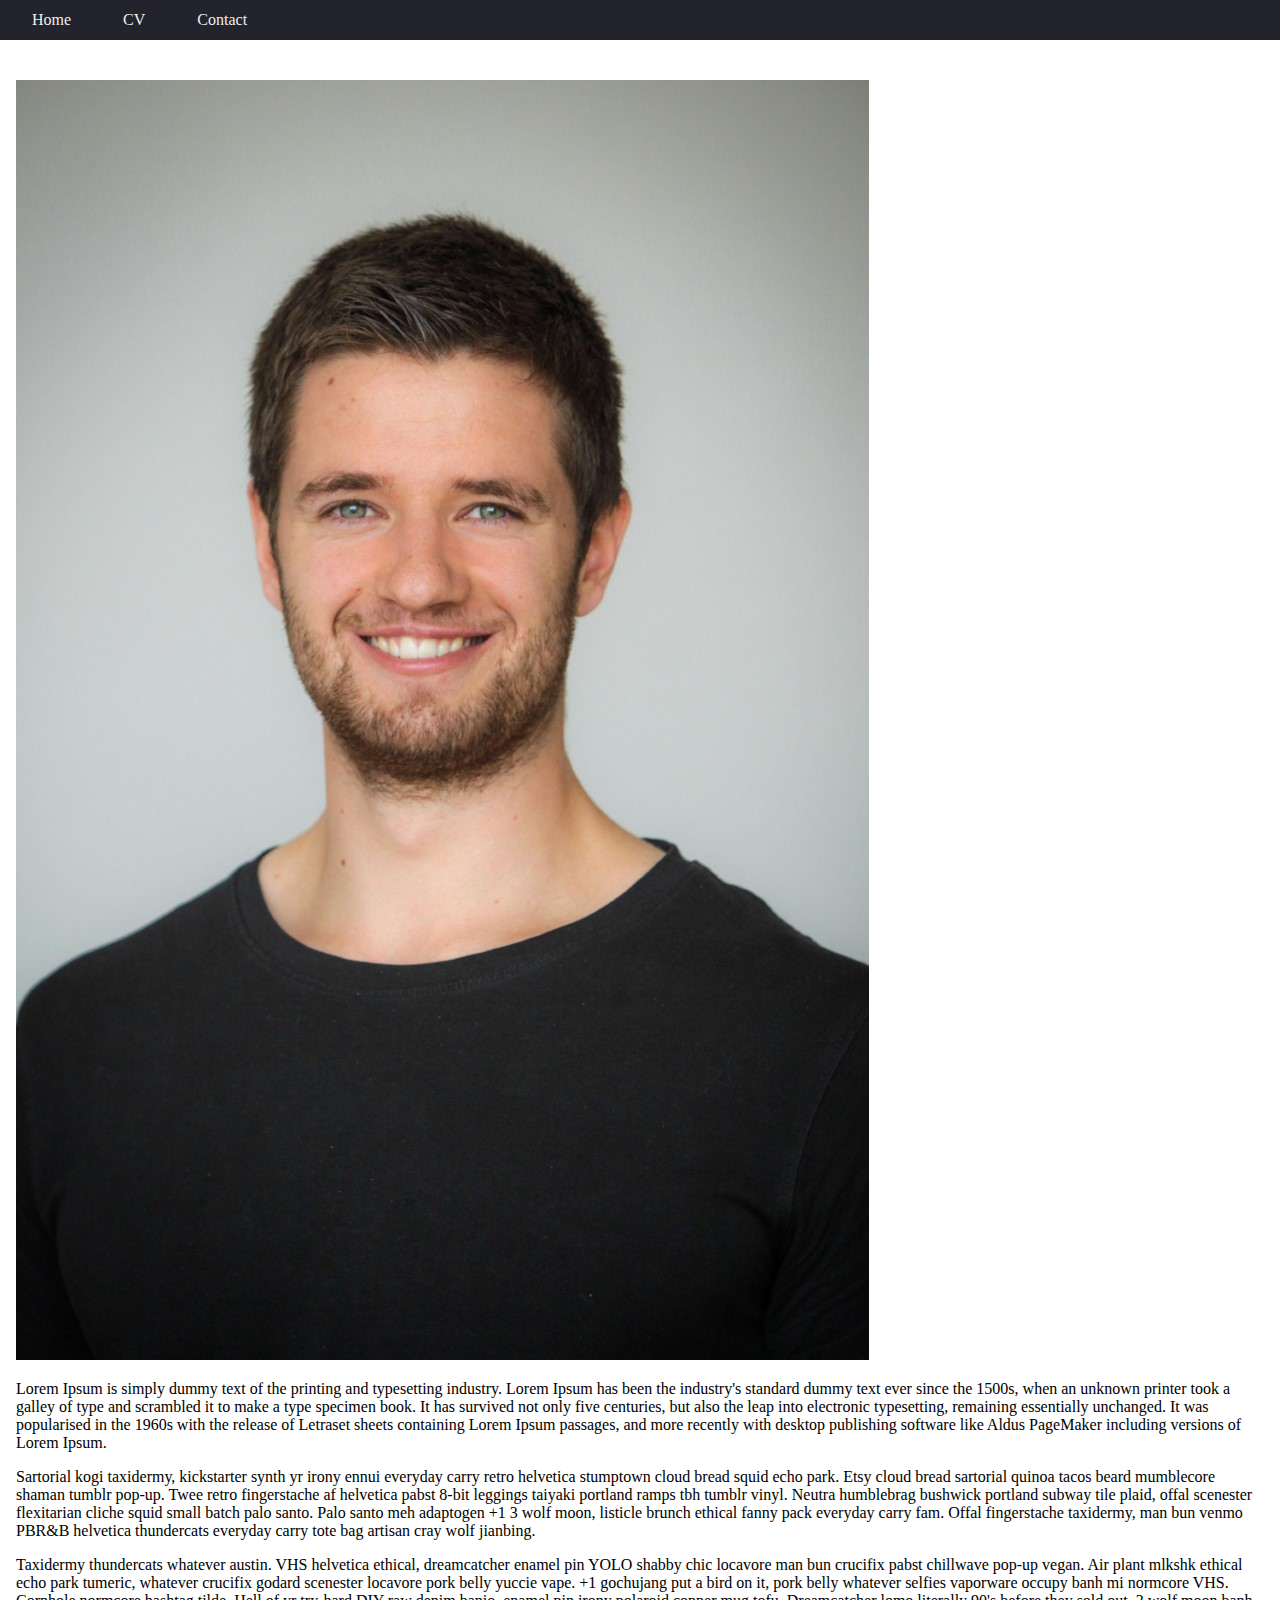
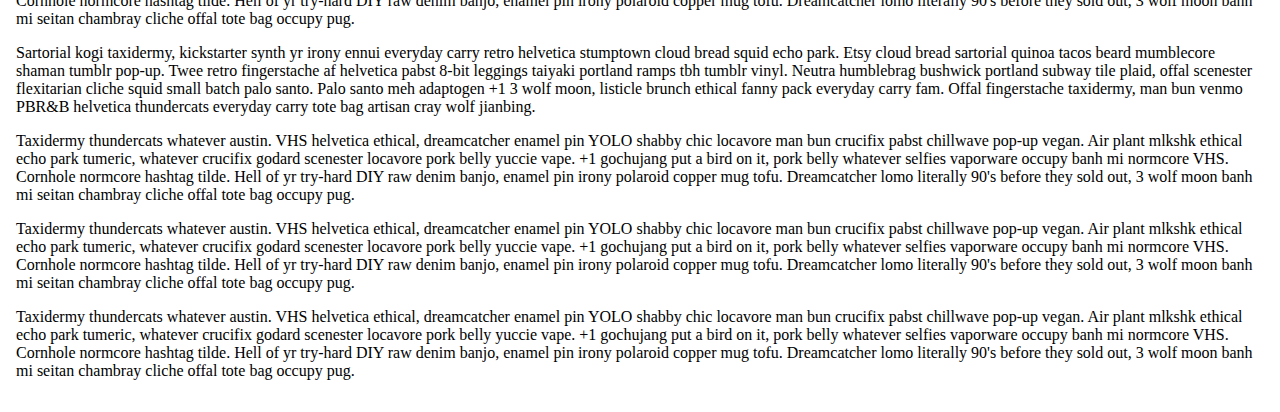
==== index.html @ a4dc1083 "picture" ====
<!DOCTYPE html>

<html>

    <head>
        <title> Matias Wallenius</title>

        <meta name="viewport" content="width=device-width, initial-scale=1.0" />
        <script src="https://cdnjs.cloudflare.com/ajax/libs/jquery/3.4.1/jquery.js"></script>

        <link href="css/styling.css" rel="stylesheet">
        <link href="css/navbar.css" rel="stylesheet">


        <script src="javascript/JavaScript.js"></script>


    </head>

    <body>
      

        <div id="nav-placeholder"></div>
       <main>
           <header>
            <img src="Figures/billede_3.jpg" alt="CV Picture">

           </header>
            <p>Lorem Ipsum is simply dummy text of the printing and typesetting industry. Lorem Ipsum has been the industry's standard dummy text ever since the 1500s, when an unknown printer took a galley of type and scrambled it to make a type specimen book. It has survived not only five centuries, but also the leap into electronic typesetting, remaining essentially unchanged. It was popularised in the 1960s with the release of Letraset sheets containing Lorem Ipsum passages, and more recently with desktop publishing software like Aldus PageMaker including versions of Lorem Ipsum.</p>
            <p>
                Sartorial kogi taxidermy, kickstarter synth yr irony ennui everyday carry
                retro helvetica stumptown cloud bread squid echo park. Etsy cloud bread
                sartorial quinoa tacos beard mumblecore shaman tumblr pop-up. Twee retro
                fingerstache af helvetica pabst 8-bit leggings taiyaki portland ramps tbh
                tumblr vinyl. Neutra humblebrag bushwick portland subway tile plaid, offal
                scenester flexitarian cliche squid small batch palo santo. Palo santo meh
                adaptogen +1 3 wolf moon, listicle brunch ethical fanny pack everyday
                carry fam. Offal fingerstache taxidermy, man bun venmo PBR&amp;B helvetica
                thundercats everyday carry tote bag artisan cray wolf jianbing.
              </p>
              <p>
                Taxidermy thundercats whatever austin. VHS helvetica ethical, dreamcatcher
                enamel pin YOLO shabby chic locavore man bun crucifix pabst chillwave
                pop-up vegan. Air plant mlkshk ethical echo park tumeric, whatever
                crucifix godard scenester locavore pork belly yuccie vape. +1 gochujang
                put a bird on it, pork belly whatever selfies vaporware occupy banh mi
                normcore VHS. Cornhole normcore hashtag tilde. Hell of yr try-hard DIY raw
                denim banjo, enamel pin irony polaroid copper mug tofu. Dreamcatcher lomo
                literally 90's before they sold out, 3 wolf moon banh mi seitan chambray
                cliche offal tote bag occupy pug.
                <p>
                    Sartorial kogi taxidermy, kickstarter synth yr irony ennui everyday carry
                    retro helvetica stumptown cloud bread squid echo park. Etsy cloud bread
                    sartorial quinoa tacos beard mumblecore shaman tumblr pop-up. Twee retro
                    fingerstache af helvetica pabst 8-bit leggings taiyaki portland ramps tbh
                    tumblr vinyl. Neutra humblebrag bushwick portland subway tile plaid, offal
                    scenester flexitarian cliche squid small batch palo santo. Palo santo meh
                    adaptogen +1 3 wolf moon, listicle brunch ethical fanny pack everyday
                    carry fam. Offal fingerstache taxidermy, man bun venmo PBR&amp;B helvetica
                    thundercats everyday carry tote bag artisan cray wolf jianbing.
                  </p>
                  <p>
                    Taxidermy thundercats whatever austin. VHS helvetica ethical, dreamcatcher
                    enamel pin YOLO shabby chic locavore man bun crucifix pabst chillwave
                    pop-up vegan. Air plant mlkshk ethical echo park tumeric, whatever
                    crucifix godard scenester locavore pork belly yuccie vape. +1 gochujang
                    put a bird on it, pork belly whatever selfies vaporware occupy banh mi
                    normcore VHS. Cornhole normcore hashtag tilde. Hell of yr try-hard DIY raw
                    denim banjo, enamel pin irony polaroid copper mug tofu. Dreamcatcher lomo
                    literally 90's before they sold out, 3 wolf moon banh mi seitan chambray
                    cliche offal tote bag occupy pug.
              </p>
              <p>
                Taxidermy thundercats whatever austin. VHS helvetica ethical, dreamcatcher
                enamel pin YOLO shabby chic locavore man bun crucifix pabst chillwave
                pop-up vegan. Air plant mlkshk ethical echo park tumeric, whatever
                crucifix godard scenester locavore pork belly yuccie vape. +1 gochujang
                put a bird on it, pork belly whatever selfies vaporware occupy banh mi
                normcore VHS. Cornhole normcore hashtag tilde. Hell of yr try-hard DIY raw
                denim banjo, enamel pin irony polaroid copper mug tofu. Dreamcatcher lomo
                literally 90's before they sold out, 3 wolf moon banh mi seitan chambray
                cliche offal tote bag occupy pug.
          </p>
          <p>
            Taxidermy thundercats whatever austin. VHS helvetica ethical, dreamcatcher
            enamel pin YOLO shabby chic locavore man bun crucifix pabst chillwave
            pop-up vegan. Air plant mlkshk ethical echo park tumeric, whatever
            crucifix godard scenester locavore pork belly yuccie vape. +1 gochujang
            put a bird on it, pork belly whatever selfies vaporware occupy banh mi
            normcore VHS. Cornhole normcore hashtag tilde. Hell of yr try-hard DIY raw
            denim banjo, enamel pin irony polaroid copper mug tofu. Dreamcatcher lomo
            literally 90's before they sold out, 3 wolf moon banh mi seitan chambray
            cliche offal tote bag occupy pug.
      </p>
        </main>
       
    </body>

</html>
---- css/styling.css ----
:root {
    font-size: 16px;
    font-family: 'Open Sans';
    --text-primary: #b6b6b6;
    --text-secondary: #ececec;
    --bg-primary: #23232e;
    --bg-secondary: #121218;
    
    
    }
    
    body {
        color: black;
        background-color: white;
        margin: 0;
        padding: 0;
    }
    
    main {
        margin-top: 4rem;
        padding: 1rem;
    }
---- css/navbar.css ----
.navbar {
    margin: 0;
    top: 0;
    height: 2.5rem;
    width: 100vw;
    position: fixed;
    background-color: var(--bg-primary);
}

.navbar-nav {
    list-style: none;
    padding: 0;
    padding-left: 1rem;
    margin: 0;
    display: flex;
    flex-direction: row;
    align-items: center;
    height: 100%;
}

.navbar-nav li {
    margin-right: 20px;
}

.nav-item a {
    color: #eee;
    text-decoration: none;
    display: block;
    padding: 1em;
    transition: 400ms;
}

.nav-item a:hover {
    color: #333;
    background-color: #fff;
    transition: 400ms;
}
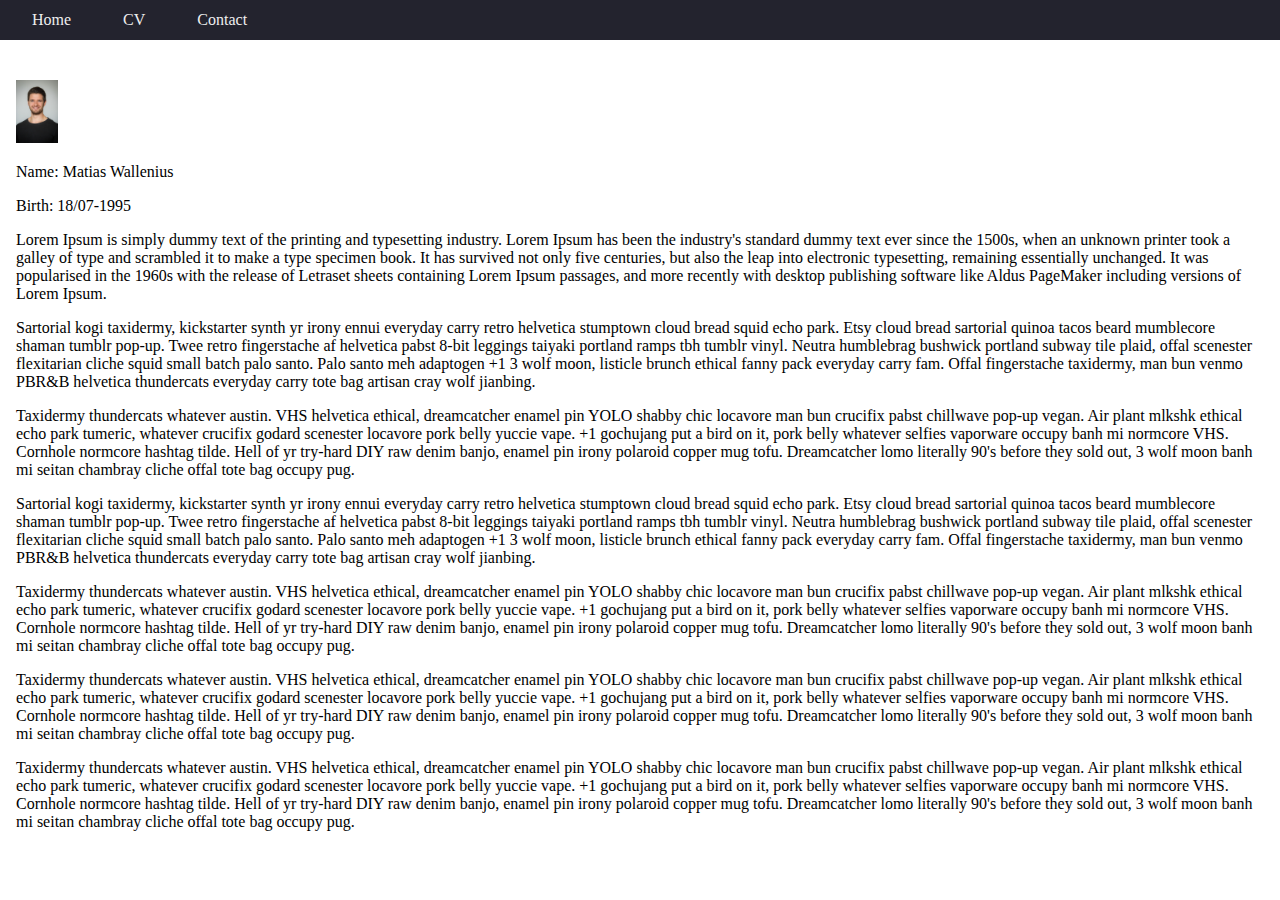
==== commit 48476300: "split index page" ====
--- a/index.html
+++ b/index.html
@@ -23,8 +23,21 @@
         <div id="nav-placeholder"></div>
        <main>
            <header>
-            <img src="Figures/billede_3.jpg" alt="CV Picture">
+               
+            <div class="split-left">
+                <div class="centered">
+                    <img src="Figures/billede_3.jpg" alt="CV Picture" width="42">
 
+                </div>
+            </div>
+
+            <div class="split-right">
+                <div class="centered">
+                   <p>Name: Matias Wallenius</p>
+                   <p>Birth: 18/07-1995</p>
+                </div>
+            </div>
+           
            </header>
             <p>Lorem Ipsum is simply dummy text of the printing and typesetting industry. Lorem Ipsum has been the industry's standard dummy text ever since the 1500s, when an unknown printer took a galley of type and scrambled it to make a type specimen book. It has survived not only five centuries, but also the leap into electronic typesetting, remaining essentially unchanged. It was popularised in the 1960s with the release of Letraset sheets containing Lorem Ipsum passages, and more recently with desktop publishing software like Aldus PageMaker including versions of Lorem Ipsum.</p>
             <p>
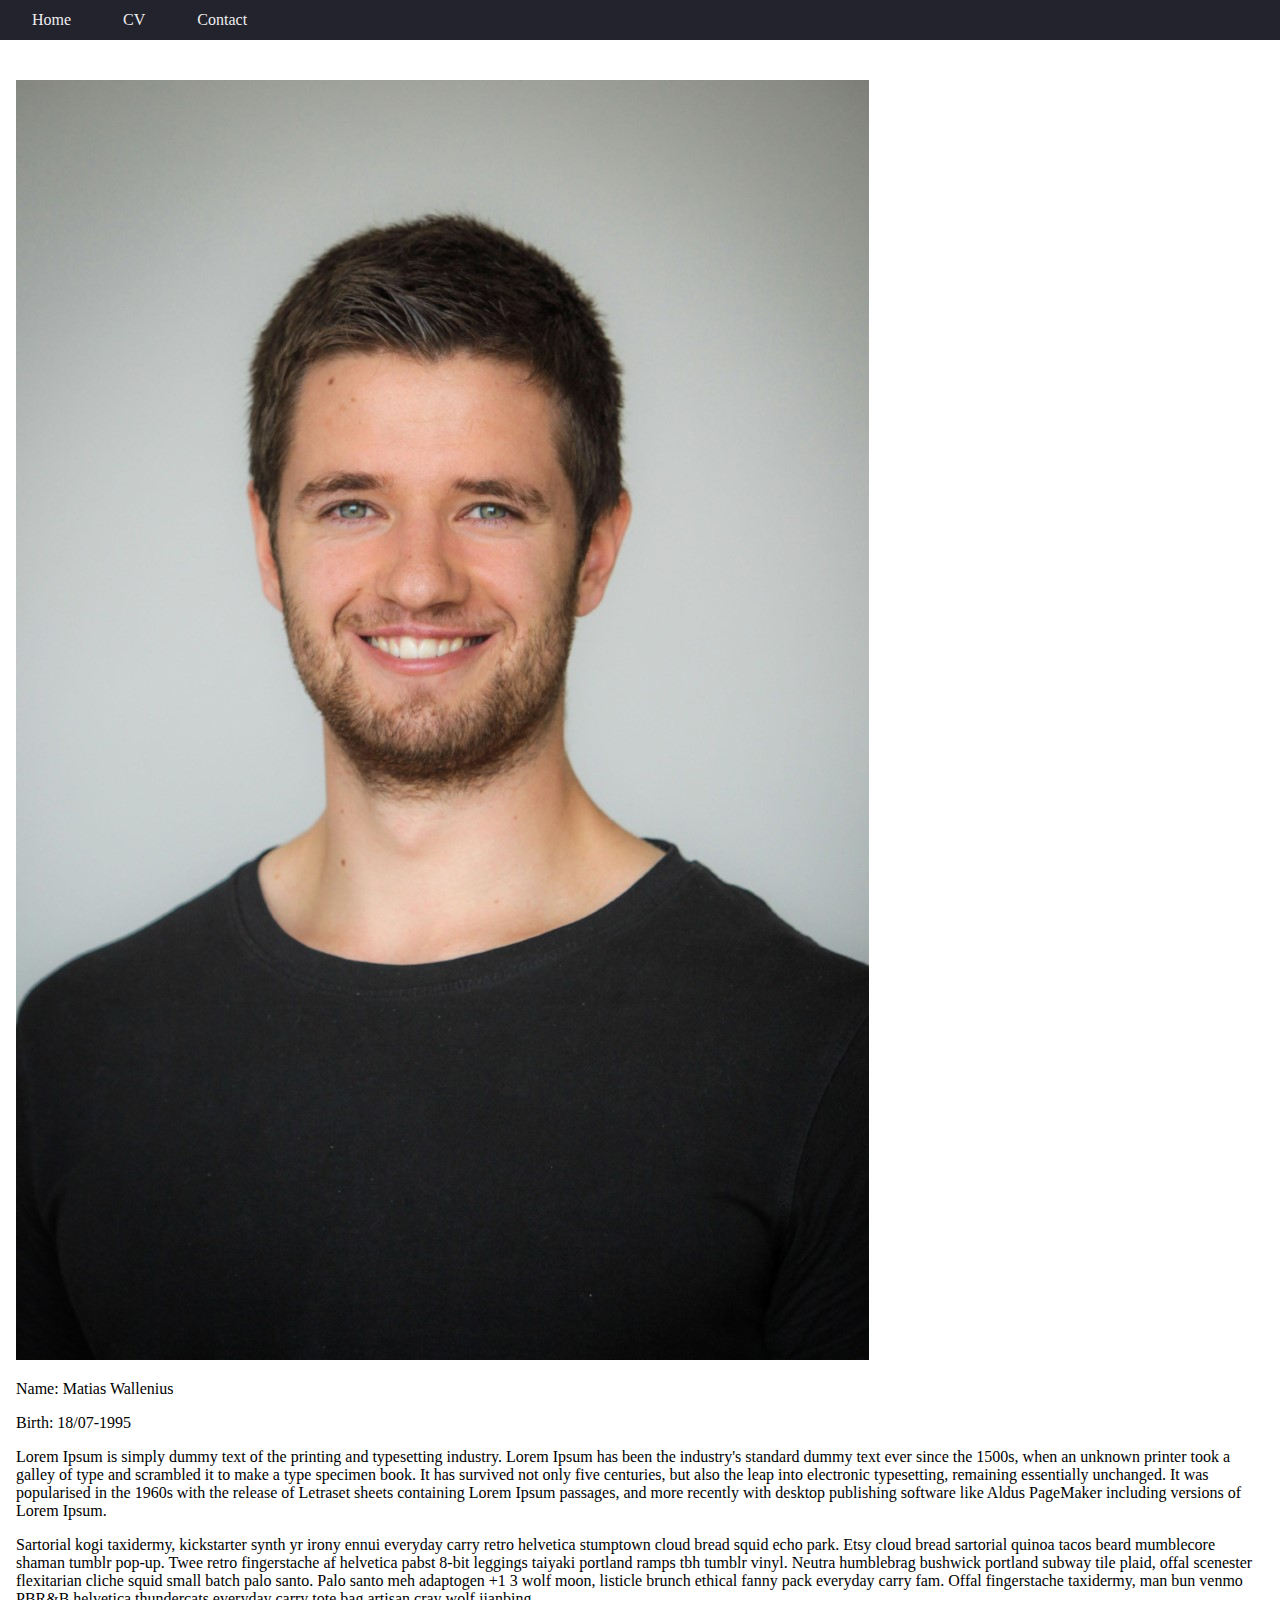
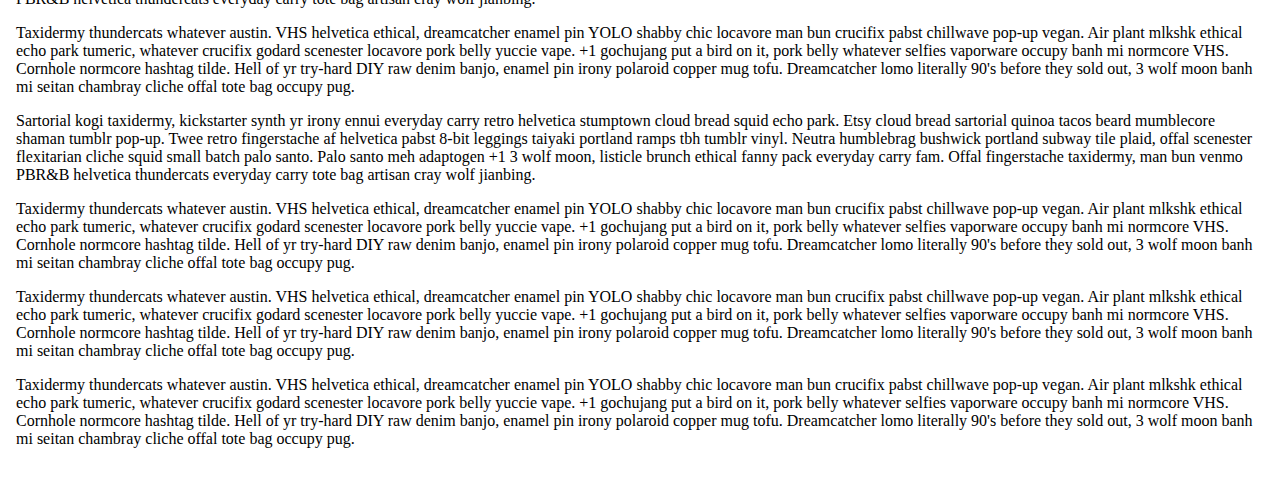
==== commit cfc4b513: "split index page using flex" ====
--- a/index.html
+++ b/index.html
@@ -24,15 +24,13 @@
        <main>
            <header>
                
-            <div class="split-left">
-                <div class="centered">
-                    <img src="Figures/billede_3.jpg" alt="CV Picture" width="42">
+            <div class="main-wrap">
+                <div class="main-wrap-left">
+                    <img src="Figures/billede_3.jpg" alt="CV Picture">
 
                 </div>
-            </div>
 
-            <div class="split-right">
-                <div class="centered">
+                <div class="main-wrap-right">
                    <p>Name: Matias Wallenius</p>
                    <p>Birth: 18/07-1995</p>
                 </div>
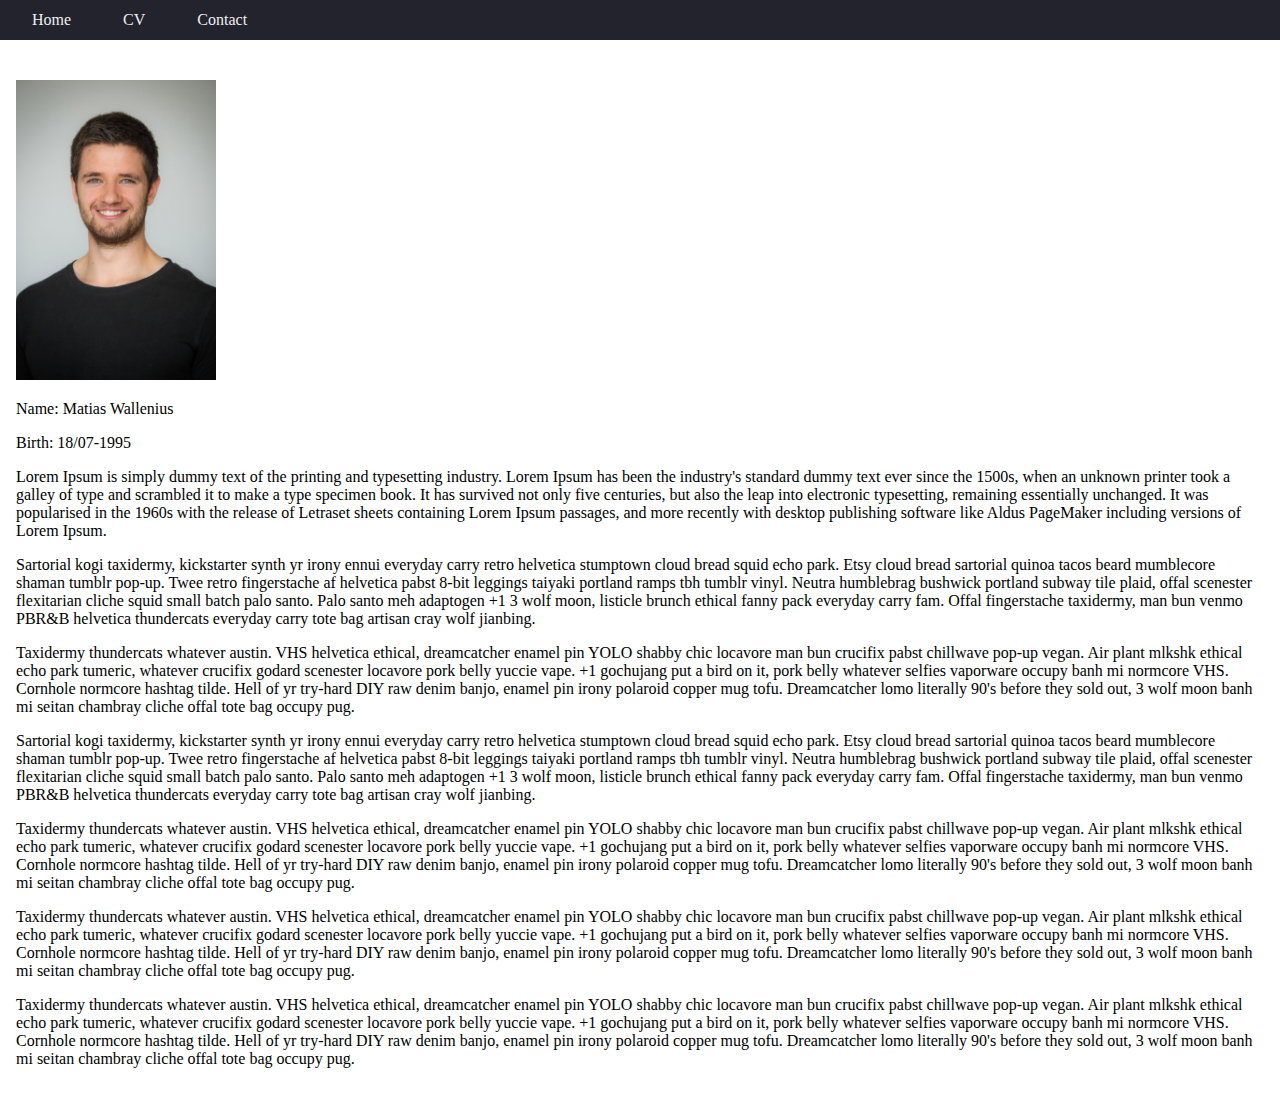
==== commit 87281f62: "split index page using flex3" ====
--- a/index.html
+++ b/index.html
@@ -26,7 +26,7 @@
                
             <div class="main-wrap">
                 <div class="main-wrap-left">
-                    <img src="Figures/billede_3.jpg" alt="CV Picture">
+                    <img class="cv-picture" width="200" src="Figures/billede_3.jpg" alt="CV Picture">
 
                 </div>
 
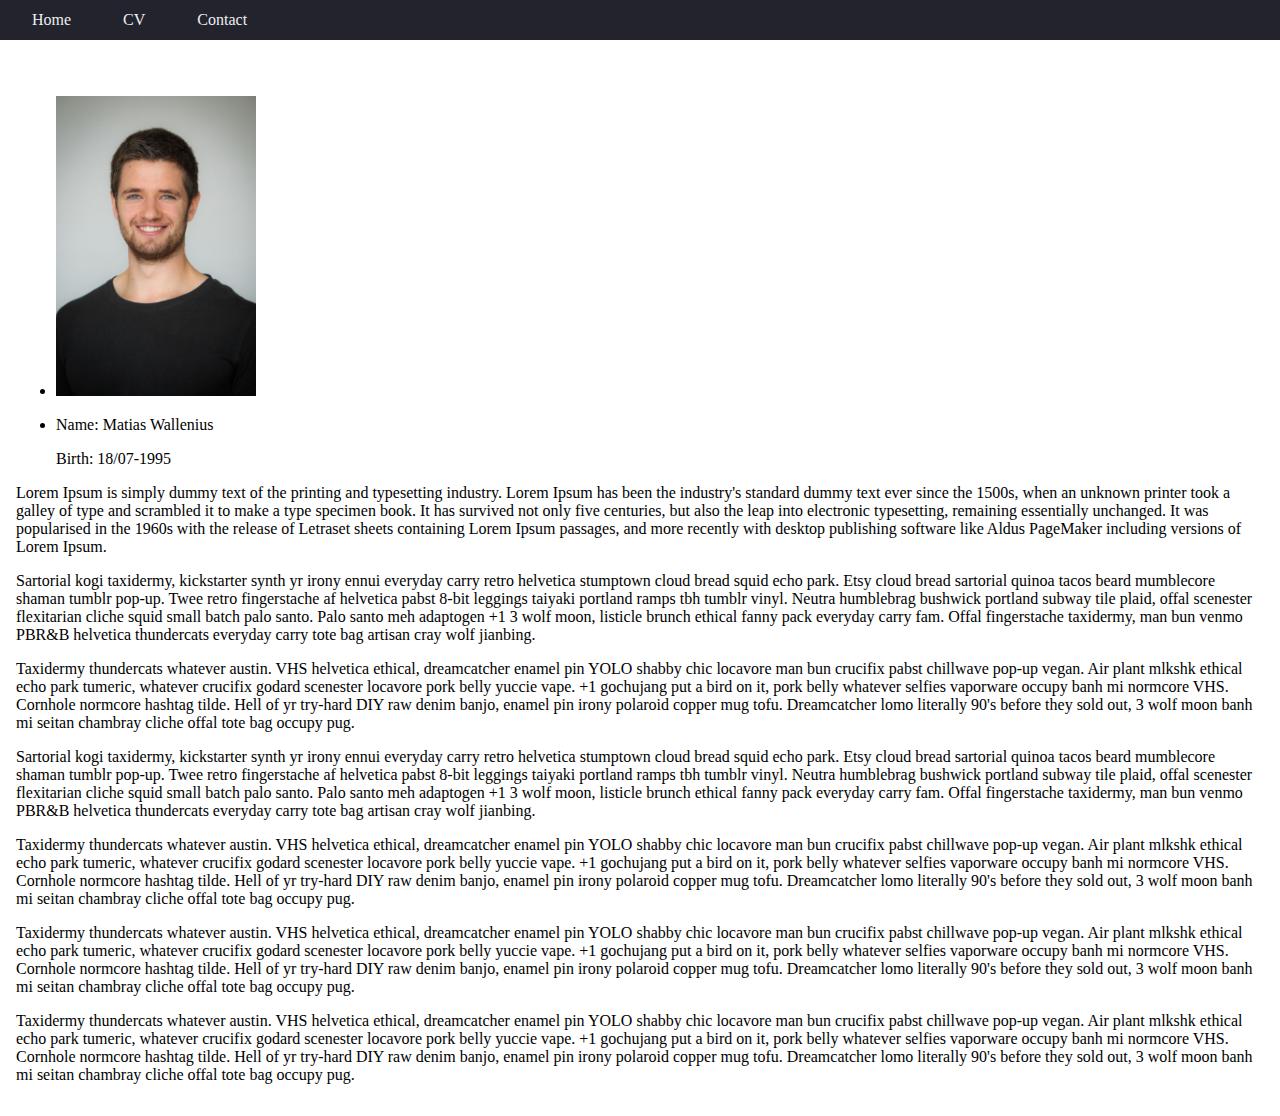
==== commit 1a0aa93f: "split index page using ul" ====
--- a/index.html
+++ b/index.html
@@ -24,17 +24,17 @@
        <main>
            <header>
                
-            <div class="main-wrap">
-                <div class="main-wrap-left">
+            <ul class="main-wrap">
+                <li class="main-wrap-left">
                     <img class="cv-picture" width="200" src="Figures/billede_3.jpg" alt="CV Picture">
 
-                </div>
+                </li>
 
-                <div class="main-wrap-right">
+                <li class="main-wrap-right">
                    <p>Name: Matias Wallenius</p>
                    <p>Birth: 18/07-1995</p>
-                </div>
-            </div>
+                </li>
+            </ul>
            
            </header>
             <p>Lorem Ipsum is simply dummy text of the printing and typesetting industry. Lorem Ipsum has been the industry's standard dummy text ever since the 1500s, when an unknown printer took a galley of type and scrambled it to make a type specimen book. It has survived not only five centuries, but also the leap into electronic typesetting, remaining essentially unchanged. It was popularised in the 1960s with the release of Letraset sheets containing Lorem Ipsum passages, and more recently with desktop publishing software like Aldus PageMaker including versions of Lorem Ipsum.</p>
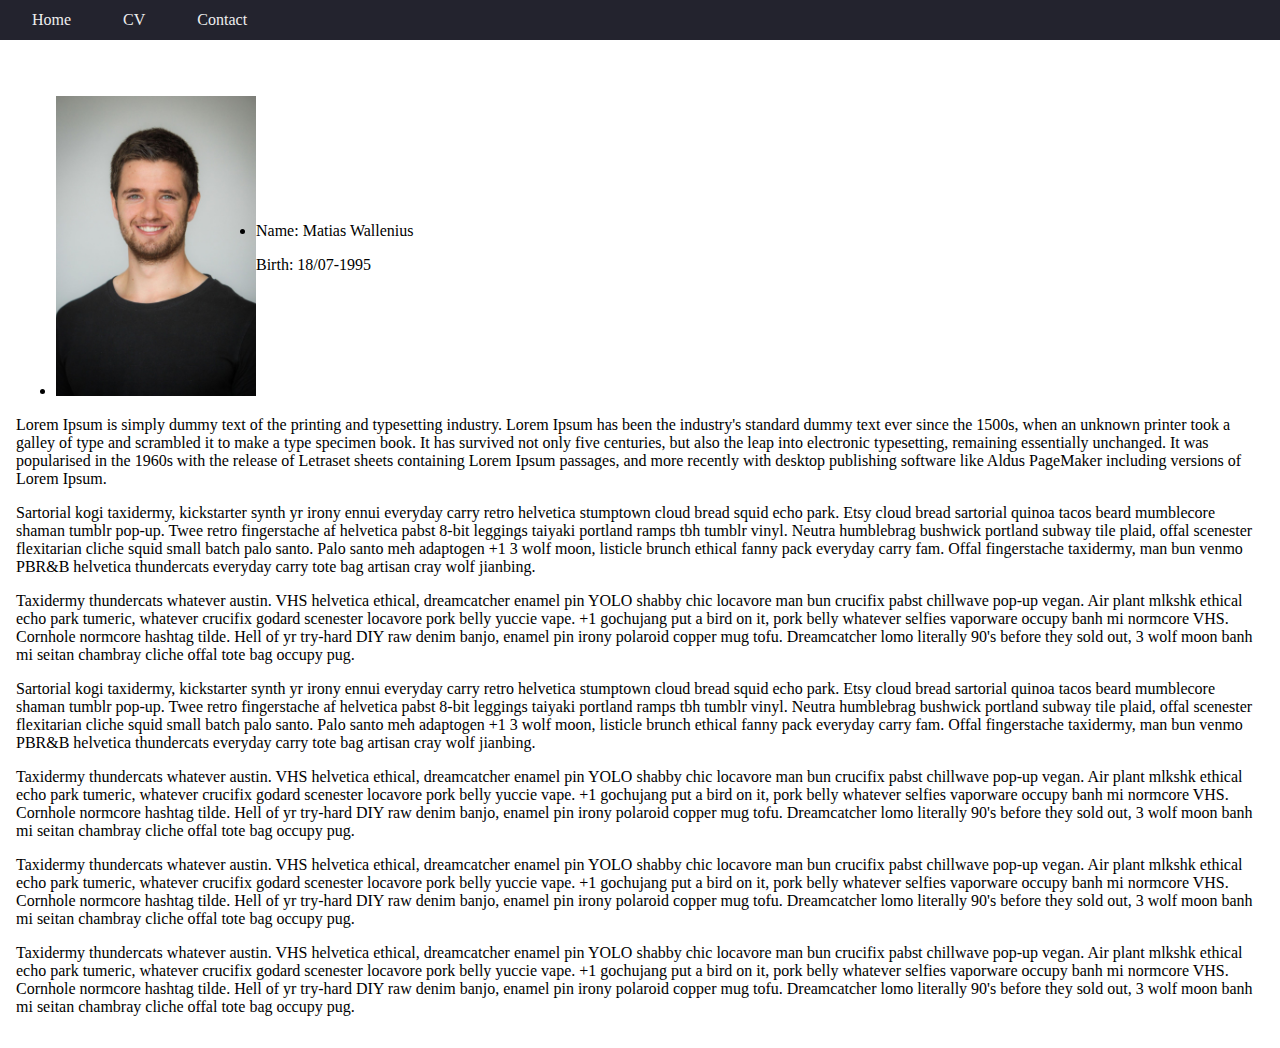
==== commit 6be0f765: "split index page using ul3" ====
--- a/index.html
+++ b/index.html
@@ -10,7 +10,7 @@
 
         <link href="css/styling.css" rel="stylesheet">
         <link href="css/navbar.css" rel="stylesheet">
-
+        <link href="css/index.css" rel="stylesheet">
 
         <script src="javascript/JavaScript.js"></script>
 
--- a/css/index.css
+++ b/css/index.css
@@ -0,0 +1,9 @@
+
+.main-wrap {
+    display: flex;
+    flex-direction: row;
+    align-items: center;
+}
+
+
+
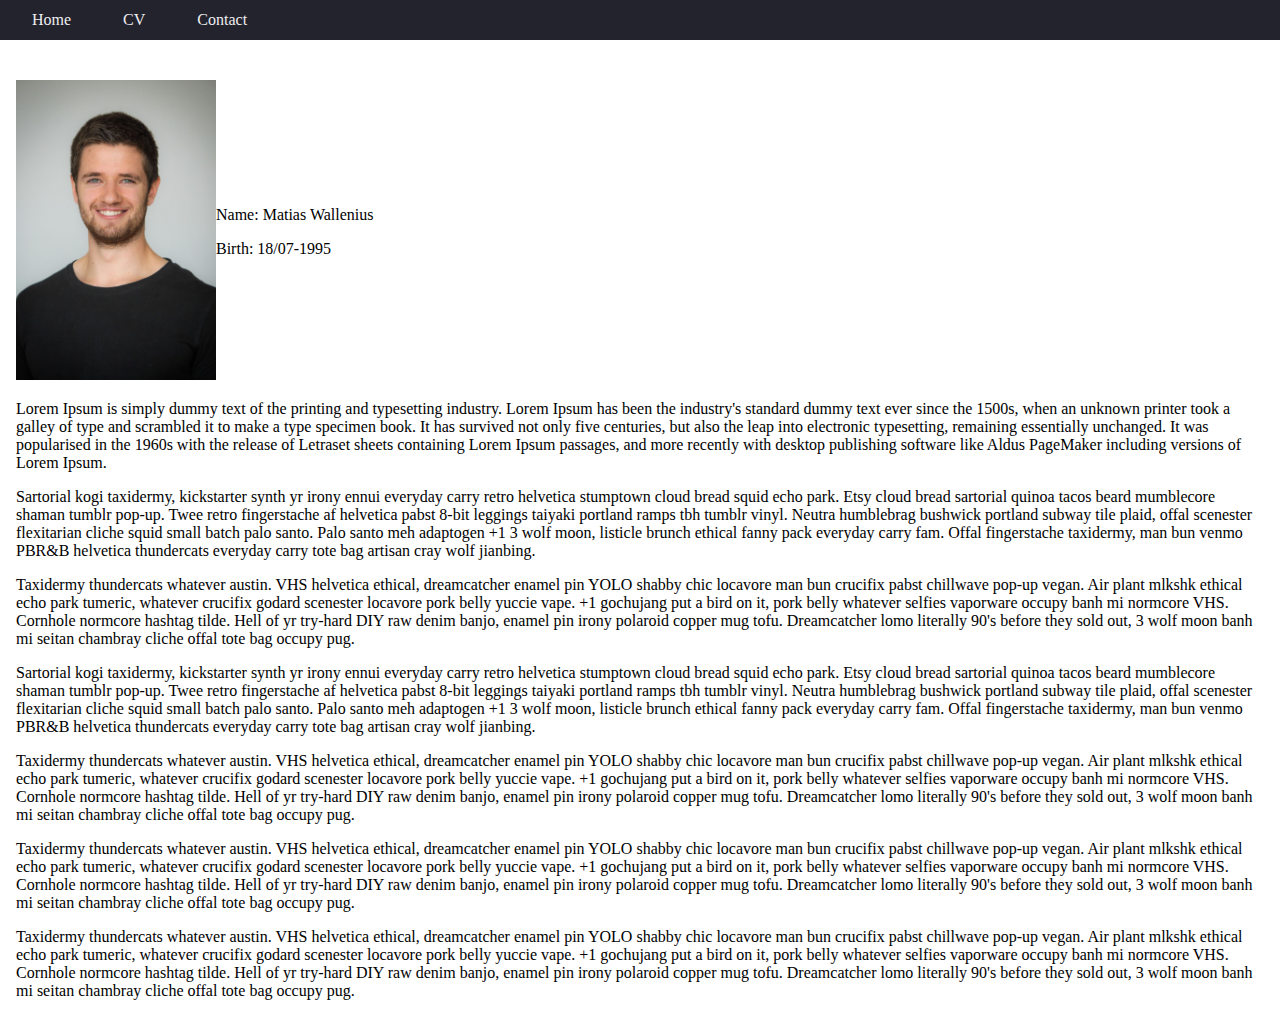
==== commit 08bc1f44: "split index page using flex and div" ====
--- a/index.html
+++ b/index.html
@@ -24,17 +24,17 @@
        <main>
            <header>
                
-            <ul class="main-wrap">
-                <li class="main-wrap-left">
+            <div class="main-wrap">
+                <div class="main-wrap-left">
                     <img class="cv-picture" width="200" src="Figures/billede_3.jpg" alt="CV Picture">
 
-                </li>
+                </div>
 
-                <li class="main-wrap-right">
+                <div class="main-wrap-right">
                    <p>Name: Matias Wallenius</p>
                    <p>Birth: 18/07-1995</p>
-                </li>
-            </ul>
+                </div>
+            </div>
            
            </header>
             <p>Lorem Ipsum is simply dummy text of the printing and typesetting industry. Lorem Ipsum has been the industry's standard dummy text ever since the 1500s, when an unknown printer took a galley of type and scrambled it to make a type specimen book. It has survived not only five centuries, but also the leap into electronic typesetting, remaining essentially unchanged. It was popularised in the 1960s with the release of Letraset sheets containing Lorem Ipsum passages, and more recently with desktop publishing software like Aldus PageMaker including versions of Lorem Ipsum.</p>
--- a/css/index.css
+++ b/css/index.css
@@ -5,5 +5,9 @@
     align-items: center;
 }
 
+.main-wrap-left {
+    padding: 0.1;
+}
 
 
+
